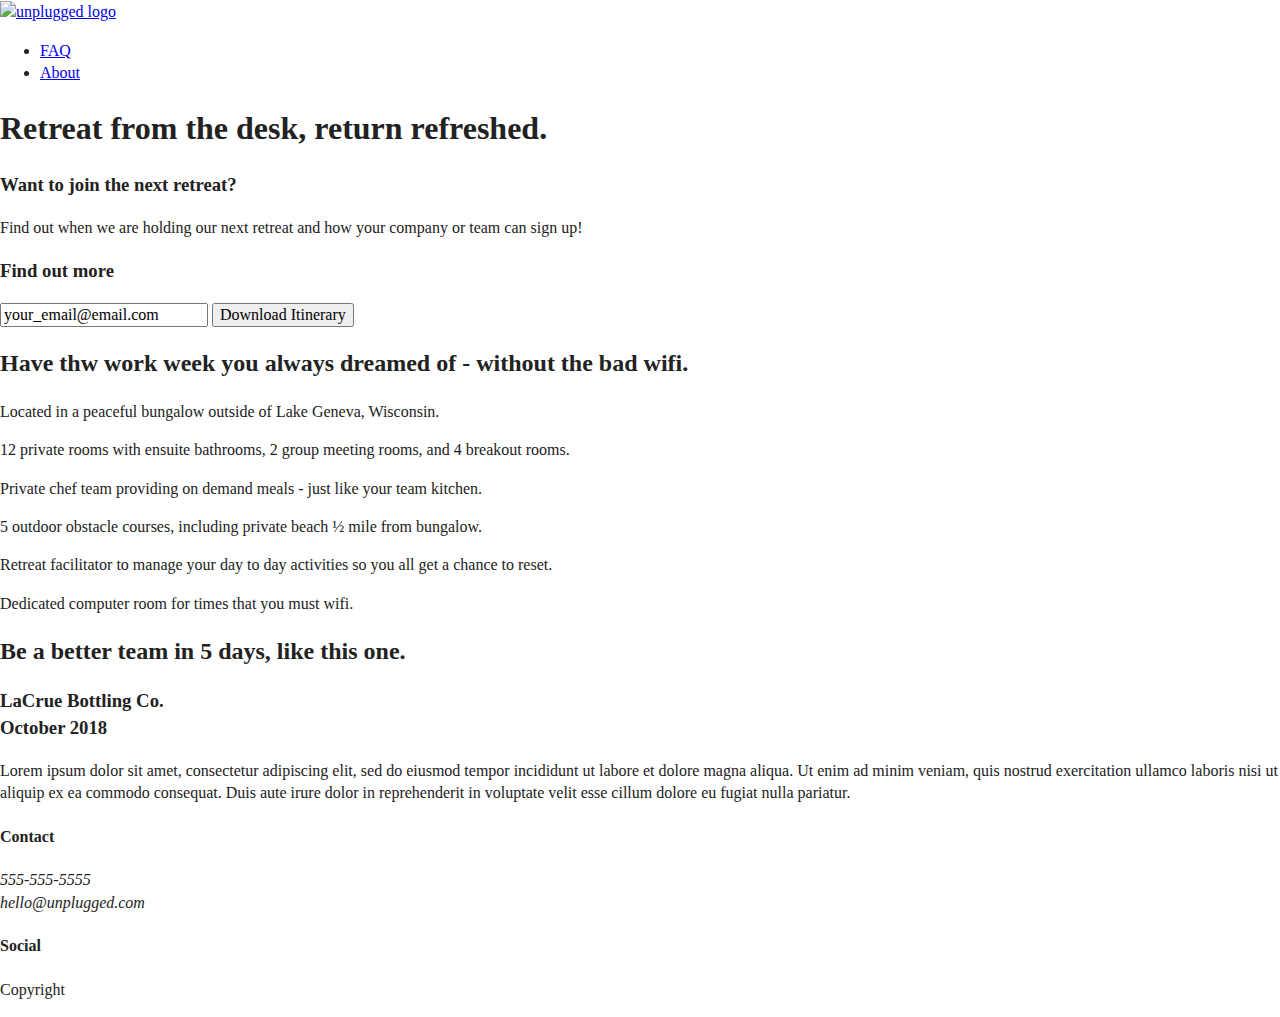
==== index.html @ 2a841456 "completed html for home page" ====
<!doctype html>
<html class="no-js" lang="">

<head>
  <meta charset="utf-8">
  <title>Unplugged Project</title>
  <meta name="description" content="">
  <meta name="viewport" content="width=device-width, initial-scale=1">

  <meta property="og:title" content="">
  <meta property="og:type" content="">
  <meta property="og:url" content="">
  <meta property="og:image" content="">

  <link rel="manifest" href="site.webmanifest">
  <link rel="apple-touch-icon" href="icon.png">
  <!-- Place favicon.ico in the root directory -->

  <link rel="stylesheet" href="css/normalize.css">
  <link rel="stylesheet" href="css/main.css">

  <meta name="theme-color" content="#fafafa">
</head>

<body>

  <header>
    <div class="content-wrapper">
      <a href="#"><img src="" alt="unplugged logo"></a>
      <div class="header-divider"></div>
      <nav>
        <ul>
          <li><a href="faq/index.html" rel="noopener">FAQ</a></li>
          <li><a href="about/index.html" rel="noopener">About</a></li>
        </ul>
      </nav>
    </div>
  </header>

  <main>
    <section class="hero-area">
      <div class="content-wrapper">
        <h1>Retreat from the desk, return refreshed.</h1>
      </div>
    </section>
    <aside>
      <div class="content-wrapper">
        <div class="form-description">
          <h3>Want to join the next retreat?</h3>
          <p>Find out when we are holding our next retreat and how your company or team
            can sign up!
          </p>
        </div>
        <div class="form">
          <h3>Find out more</h3>
          <input type="text" name="name" value="your_email@email.com">
          <input type="button" value="Download Itinerary">
        </div>
      </div>
    </aside>
    <section class="features">
      <div class="content-wrapper">
        <h2>Have thw work week you always dreamed of - without the bad wifi.</h2>
        <div class="features-item">
          <article>
            <p class="fontawesome-icons"></p>
            <p class="features-item-description">
              Located in a peaceful bungalow outside of Lake Geneva, Wisconsin.
            </p>
          </article>
          <article>
            <p class="fontawesome-icons"></p>
            <p class="features-item-description">
              12 private rooms with ensuite bathrooms, 2 group meeting rooms, and 4 
              breakout rooms.
            </p>
          </article>
          <article>
            <p class="fontawesome-icons"></p>
            <p class="features-item-description">
              Private chef team providing on demand meals - just like your team kitchen.
            </p>
          </article>
          <article>
            <p class="fontawesome-icons"></p>
            <p class="features-item-description">
              5 outdoor obstacle courses, including private beach ½ mile from bungalow.
            </p>
          </article>
          <article>
            <p class="fontawesome-icons"></p>
            <p class="features-item-description">
              Retreat facilitator to manage your day to day activities so you all get a 
              chance to reset.
            </p>
          </article>
          <article>
            <p class="fontawesome-icons"></p>
            <p class="features-item-description">
              Dedicated computer room for times that you must wifi.
            </p>
          </article>
        </div>
        <section class="reviews">
          <div class="content-wrapper">
            <h2>Be a better team in 5 days, like this one.</h2>
            <article>
              <h3>LaCrue Bottling Co.<br>
              October 2018
              </h3>
              <p>Lorem ipsum dolor sit amet, consectetur adipiscing elit, sed do eiusmod 
                tempor incididunt ut labore et dolore magna aliqua. Ut enim ad minim veniam, 
                quis nostrud exercitation ullamco laboris nisi ut aliquip ex ea commodo 
                consequat. Duis aute irure dolor in reprehenderit in voluptate velit esse 
                cillum dolore eu fugiat nulla pariatur. 
              </p>
            </article>
          </div>
        </section>
      </div>
    </section>
  </main>

  <footer>
    <div class="content-wrapper">
      <div class="footer-content">
        <div class="contact">
          <h4>Contact</h4>
          <address>
            <p>555-555-5555<br>
              hello@unplugged.com
            </p>
          </address>
        </div>
        <div class="social">
          <h4>Social</h4>
          <div class="social-icons">
            <p>
              <a href="#"></a>
            </p>
          </div>
        </div>
      </div>
      <div class="copyright">
        <p>Copyright</p>
      </div>
    </div>
  </footer>

  <script src="js/vendor/modernizr-3.11.2.min.js"></script>
  <script src="js/plugins.js"></script>
  <script src="js/main.js"></script>

  <!-- Google Analytics: change UA-XXXXX-Y to be your site's ID. -->
  <script>
    window.ga = function () { ga.q.push(arguments) }; ga.q = []; ga.l = +new Date;
    ga('create', 'UA-XXXXX-Y', 'auto'); ga('set', 'anonymizeIp', true); ga('set', 'transport', 'beacon'); ga('send', 'pageview')
  </script>
  <script src="https://www.google-analytics.com/analytics.js" async></script>
</body>

</html>
---- css/main.css ----
/*! HTML5 Boilerplate v8.0.0 | MIT License | https://html5boilerplate.com/ */

/* main.css 2.1.0 | MIT License | https://github.com/h5bp/main.css#readme */
/*
 * What follows is the result of much research on cross-browser styling.
 * Credit left inline and big thanks to Nicolas Gallagher, Jonathan Neal,
 * Kroc Camen, and the H5BP dev community and team.
 */

/* ==========================================================================
   Base styles: opinionated defaults
   ========================================================================== */

html {
  color: #222;
  font-size: 1em;
  line-height: 1.4;
}

/*
 * Remove text-shadow in selection highlight:
 * https://twitter.com/miketaylr/status/12228805301
 *
 * Vendor-prefixed and regular ::selection selectors cannot be combined:
 * https://stackoverflow.com/a/16982510/7133471
 *
 * Customize the background color to match your design.
 */

::-moz-selection {
  background: #b3d4fc;
  text-shadow: none;
}

::selection {
  background: #b3d4fc;
  text-shadow: none;
}

/*
 * A better looking default horizontal rule
 */

hr {
  display: block;
  height: 1px;
  border: 0;
  border-top: 1px solid #ccc;
  margin: 1em 0;
  padding: 0;
}

/*
 * Remove the gap between audio, canvas, iframes,
 * images, videos and the bottom of their containers:
 * https://github.com/h5bp/html5-boilerplate/issues/440
 */

audio,
canvas,
iframe,
img,
svg,
video {
  vertical-align: middle;
}

/*
 * Remove default fieldset styles.
 */

fieldset {
  border: 0;
  margin: 0;
  padding: 0;
}

/*
 * Allow only vertical resizing of textareas.
 */

textarea {
  resize: vertical;
}

/* ==========================================================================
   Author's custom styles
   ========================================================================== */

/* ==========================================================================
   Helper classes
   ========================================================================== */

/*
 * Hide visually and from screen readers
 */

.hidden,
[hidden] {
  display: none !important;
}

/*
 * Hide only visually, but have it available for screen readers:
 * https://snook.ca/archives/html_and_css/hiding-content-for-accessibility
 *
 * 1. For long content, line feeds are not interpreted as spaces and small width
 *    causes content to wrap 1 word per line:
 *    https://medium.com/@jessebeach/beware-smushed-off-screen-accessible-text-5952a4c2cbfe
 */

.sr-only {
  border: 0;
  clip: rect(0, 0, 0, 0);
  height: 1px;
  margin: -1px;
  overflow: hidden;
  padding: 0;
  position: absolute;
  white-space: nowrap;
  width: 1px;
  /* 1 */
}

/*
 * Extends the .sr-only class to allow the element
 * to be focusable when navigated to via the keyboard:
 * https://www.drupal.org/node/897638
 */

.sr-only.focusable:active,
.sr-only.focusable:focus {
  clip: auto;
  height: auto;
  margin: 0;
  overflow: visible;
  position: static;
  white-space: inherit;
  width: auto;
}

/*
 * Hide visually and from screen readers, but maintain layout
 */

.invisible {
  visibility: hidden;
}

/*
 * Clearfix: contain floats
 *
 * For modern browsers
 * 1. The space content is one way to avoid an Opera bug when the
 *    `contenteditable` attribute is included anywhere else in the document.
 *    Otherwise it causes space to appear at the top and bottom of elements
 *    that receive the `clearfix` class.
 * 2. The use of `table` rather than `block` is only necessary if using
 *    `:before` to contain the top-margins of child elements.
 */

.clearfix::before,
.clearfix::after {
  content: " ";
  display: table;
}

.clearfix::after {
  clear: both;
}

/* ==========================================================================
   EXAMPLE Media Queries for Responsive Design.
   These examples override the primary ('mobile first') styles.
   Modify as content requires.
   ========================================================================== */

@media only screen and (min-width: 35em) {
  /* Style adjustments for viewports that meet the condition */
}

@media print,
  (-webkit-min-device-pixel-ratio: 1.25),
  (min-resolution: 1.25dppx),
  (min-resolution: 120dpi) {
  /* Style adjustments for high resolution devices */
}

/* ==========================================================================
   Print styles.
   Inlined to avoid the additional HTTP request:
   https://www.phpied.com/delay-loading-your-print-css/
   ========================================================================== */

@media print {
  *,
  *::before,
  *::after {
    background: #fff !important;
    color: #000 !important;
    /* Black prints faster */
    box-shadow: none !important;
    text-shadow: none !important;
  }

  a,
  a:visited {
    text-decoration: underline;
  }

  a[href]::after {
    content: " (" attr(href) ")";
  }

  abbr[title]::after {
    content: " (" attr(title) ")";
  }

  /*
   * Don't show links that are fragment identifiers,
   * or use the `javascript:` pseudo protocol
   */
  a[href^="#"]::after,
  a[href^="javascript:"]::after {
    content: "";
  }

  pre {
    white-space: pre-wrap !important;
  }

  pre,
  blockquote {
    border: 1px solid #999;
    page-break-inside: avoid;
  }

  /*
   * Printing Tables:
   * https://web.archive.org/web/20180815150934/http://css-discuss.incutio.com/wiki/Printing_Tables
   */
  thead {
    display: table-header-group;
  }

  tr,
  img {
    page-break-inside: avoid;
  }

  p,
  h2,
  h3 {
    orphans: 3;
    widows: 3;
  }

  h2,
  h3 {
    page-break-after: avoid;
  }
}
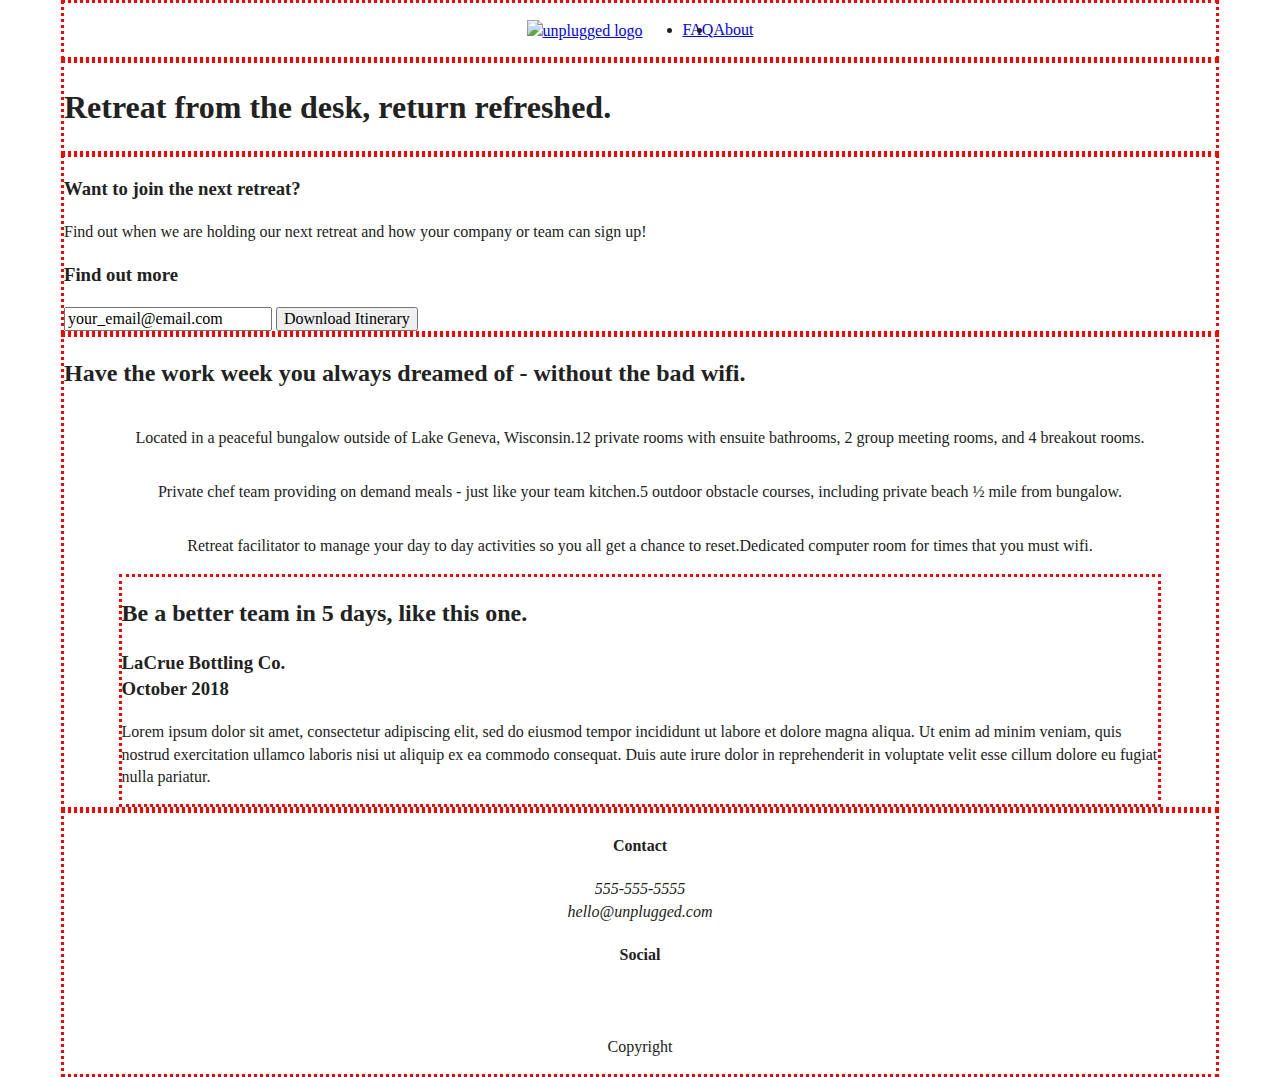
==== commit ec817966: "Formatted website layout using flexbox properties" ====
--- a/index.html
+++ b/index.html
@@ -60,8 +60,8 @@
     </aside>
     <section class="features">
       <div class="content-wrapper">
-        <h2>Have thw work week you always dreamed of - without the bad wifi.</h2>
-        <div class="features-item">
+        <h2>Have the work week you always dreamed of - without the bad wifi.</h2>
+        <div class="features-items">
           <article>
             <p class="fontawesome-icons"></p>
             <p class="features-item-description">
--- a/css/main.css
+++ b/css/main.css
@@ -86,6 +86,100 @@
 /* ==========================================================================
    Author's custom styles
    ========================================================================== */
+
+   .content-wrapper {
+    border: 3px dotted red;
+    width: 90%;
+   }
+
+  /********** Header - Footer Styles **********/
+  header {
+    display: flex;
+    justify-content: center;
+  }
+
+  header .content-wrapper {
+    display: flex;
+    justify-content: center;
+    align-items: center;
+    flex-flow: row wrap;
+  }
+
+  header nav ul {
+    display: flex;
+    justify-content: space-around;
+  }
+
+  footer {
+    display: flex;
+    flex-direction: column;
+    align-items: center;
+    text-align: center;
+  }
+
+  footer .social-icons {
+    display: flex;
+    justify-content: space-around;
+    align-items: center;
+  }
+
+  footer .social p {
+    display: flex;
+    justify-content: center;
+    align-items: center;
+  }
+
+  /********** Home Page - Main Styles **********/
+
+  .hero-area {
+    display: flex;
+    justify-content: center;
+  }
+
+  aside {
+    display: flex;
+    justify-content: center;
+  }
+
+  .features {
+    display: flex;
+    justify-content: center;
+  }
+
+  .features .features-items {
+    display: flex;
+    justify-content: center;
+    align-items: flex-start;
+    flex-flow: row wrap;
+  }
+
+  .reviews {
+    display: flex;
+    justify-content: center;
+  }
+
+   /********** About Page - Main Styles **********/
+  .mission {
+    display: flex;
+    justify-content: center;
+  }
+
+  .contact-section {
+    display: flex;
+    justify-content: center;
+  }
+
+   /********** FAQ Page - Main Styles **********/
+  .faq {
+    display: flex;
+    justify-content: center;
+  }
+
+  .faq .content-wrapper {
+    display: flex;
+    justify-content: center;
+    flex-flow: row wrap;
+  }
 
 /* ==========================================================================
    Helper classes
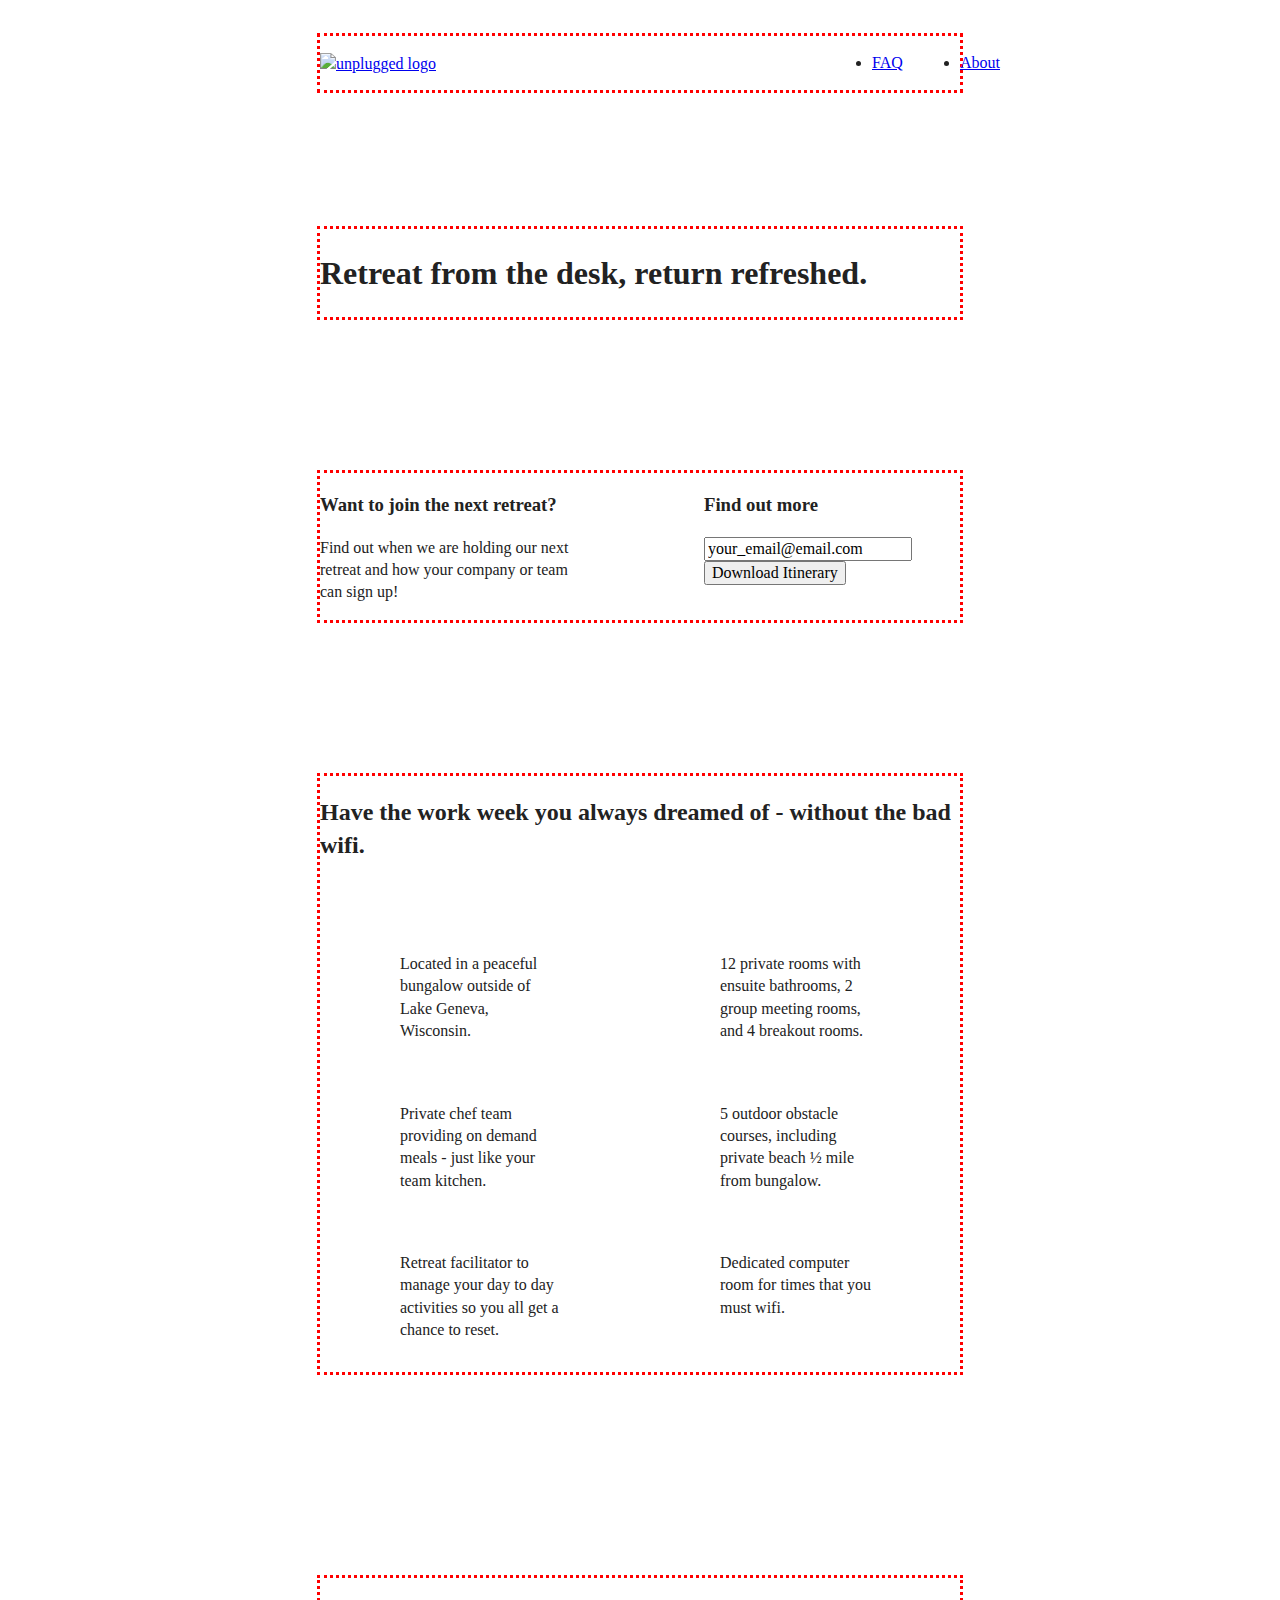
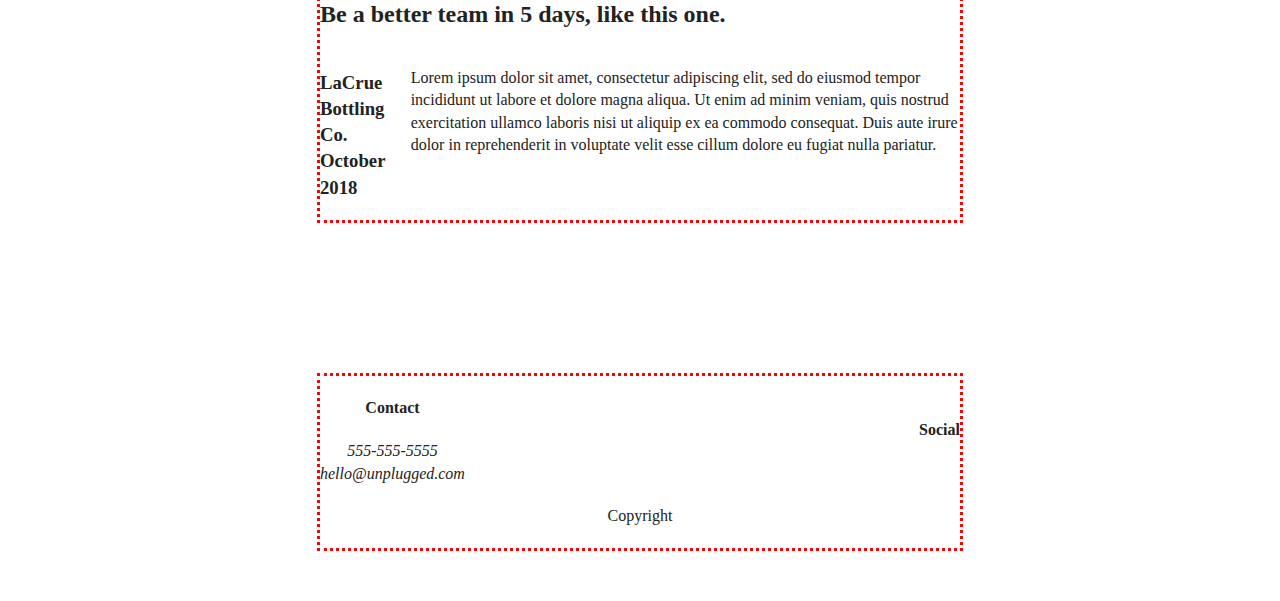
==== commit 89eb21cb: "Added tablet media queries for all pages" ====
--- a/index.html
+++ b/index.html
@@ -101,22 +101,22 @@
             </p>
           </article>
         </div>
-        <section class="reviews">
-          <div class="content-wrapper">
-            <h2>Be a better team in 5 days, like this one.</h2>
-            <article>
-              <h3>LaCrue Bottling Co.<br>
-              October 2018
-              </h3>
-              <p>Lorem ipsum dolor sit amet, consectetur adipiscing elit, sed do eiusmod 
-                tempor incididunt ut labore et dolore magna aliqua. Ut enim ad minim veniam, 
-                quis nostrud exercitation ullamco laboris nisi ut aliquip ex ea commodo 
-                consequat. Duis aute irure dolor in reprehenderit in voluptate velit esse 
-                cillum dolore eu fugiat nulla pariatur. 
-              </p>
-            </article>
-          </div>
-        </section>
+      </div>
+    </section>
+    <section class="reviews">
+      <div class="content-wrapper">
+        <h2>Be a better team in 5 days, like this one.</h2>
+        <article>
+          <h3>LaCrue Bottling Co.<br>
+          October 2018
+          </h3>
+          <p>Lorem ipsum dolor sit amet, consectetur adipiscing elit, sed do eiusmod 
+            tempor incididunt ut labore et dolore magna aliqua. Ut enim ad minim veniam, 
+            quis nostrud exercitation ullamco laboris nisi ut aliquip ex ea commodo 
+            consequat. Duis aute irure dolor in reprehenderit in voluptate velit esse 
+            cillum dolore eu fugiat nulla pariatur. 
+          </p>
+        </article>
       </div>
     </section>
   </main>
--- a/css/main.css
+++ b/css/main.css
@@ -87,15 +87,17 @@
    Author's custom styles
    ========================================================================== */
 
-   .content-wrapper {
+  .content-wrapper {
     border: 3px dotted red;
     width: 90%;
-   }
+    margin: 50px 0;
+  }
 
   /********** Header - Footer Styles **********/
   header {
     display: flex;
     justify-content: center;
+    padding: 15px 0;
   }
 
   header .content-wrapper {
@@ -103,11 +105,22 @@
     justify-content: center;
     align-items: center;
     flex-flow: row wrap;
+    margin: 0;
+  }
+  
+  header .header-divider {
+    width: 100%;
+    height: 1px;
+    margin: 10px 0 20px;
+  }
+  header nav {
+    width: 60%;
   }
 
   header nav ul {
     display: flex;
     justify-content: space-around;
+    width: 100%;
   }
 
   footer {
@@ -117,6 +130,15 @@
     text-align: center;
   }
 
+  footer .content-wrapper {
+    width: 55%;
+    margin: 50px 0;
+  }
+
+  footer .contact {
+    margin-bottom: 50px;
+  }
+
   footer .social-icons {
     display: flex;
     justify-content: space-around;
@@ -129,6 +151,14 @@
     align-items: center;
   }
 
+  footer p {
+    margin: 0;
+  }
+
+  footer .copyright {
+    margin: 20px 0;
+  }
+
   /********** Home Page - Main Styles **********/
 
   .hero-area {
@@ -144,6 +174,15 @@
   .features {
     display: flex;
     justify-content: center;
+  }
+
+  .features h2 {
+    margin-bottom: 60px;
+  }
+
+  .features article {
+    width: 62%;
+    margin: 30px 0;
   }
 
   .features .features-items {
@@ -153,9 +192,21 @@
     flex-flow: row wrap;
   }
 
+  .features p {
+    margin: 0; 
+  }
+
   .reviews {
-    display: flex;
-    justify-content: center;
+    display: flex; 
+    justify-content: center;
+  }
+
+  .reviews h2 {
+
+  }
+
+  .reviews h3 {
+    width: 55%;
   }
 
    /********** About Page - Main Styles **********/
@@ -169,6 +220,10 @@
     justify-content: center;
   }
 
+  .contact-content p {
+    margin: 0; 
+  }
+
    /********** FAQ Page - Main Styles **********/
   .faq {
     display: flex;
@@ -177,8 +232,17 @@
 
   .faq .content-wrapper {
     display: flex;
-    justify-content: center;
+    justify-content: flex-start;
     flex-flow: row wrap;
+    margin: 50px 0 0 0;
+  }
+
+  .faq h2 {
+    margin-bottom: 40px;
+  }
+
+  .faq-content {
+    margin-bottom: 50px;
   }
 
 /* ==========================================================================
@@ -269,16 +333,127 @@
    Modify as content requires.
    ========================================================================== */
 
-@media only screen and (min-width: 35em) {
-  /* Style adjustments for viewports that meet the condition */
-}
-
-@media print,
-  (-webkit-min-device-pixel-ratio: 1.25),
-  (min-resolution: 1.25dppx),
-  (min-resolution: 120dpi) {
-  /* Style adjustments for high resolution devices */
-}
+  /*Tablet styles here*/
+  @media only screen and (min-width: 768px) {
+    .content-wrapper {
+      max-width: 640px;
+      margin: 100px 0;
+    }
+
+    header {
+      padding: 33px 0;
+    }
+
+    header .content-wrapper {
+      width: 100%;
+      justify-content: space-between;
+    }
+
+    header nav {
+      width: 20%
+    }
+
+    header nav ul {
+      justify-content: space-between;
+    }
+
+    .header-divider {
+      display: none;
+    }
+
+    aside .content-wrapper {
+      margin: 50px 0;
+      display: flex;
+      justify-content: space-between;
+      align-content: flex-start;
+    }
+
+    aside .content-wrapper .form-description,
+    aside .content-wrapper .form {
+      width: 40%;
+      margin: 0;
+    }
+
+    .features article {
+      display: flex;
+      align-items: center;
+      flex-flow: column wrap;
+      flex-basis: 50%;
+    }
+
+    .features .features-item-description {
+      width: 50%;
+    }
+
+    .reviews article {
+      display: flex;
+      justify-content: space-between;
+    }
+
+    .reviews article div {
+      width: 49%;
+    }
+
+    footer .content-wrapper {
+      width: 65%;
+    }
+
+    .footer-content {
+      display: flex;
+      justify-content: space-between;
+      align-items: center;
+    }
+
+    footer .contact {
+      margin: 0;
+    }
+
+    footer .copyright {
+      width: 100%;
+    }
+
+  /********** About Page **********/
+    .mission-content {
+      display: flex;
+      justify-content: space-between;
+      align-items: flex-start;
+      padding-top: 20px;
+    }
+
+    .mission-content p {
+      width: 45%;
+    }
+
+    .contact-section .content-wrapper h2 {
+      width: 80%;
+      margin-bottom: 20px;
+    }
+
+    .contact-content {
+      display: flex;
+      justify-content: space-between;
+      align-items: flex-start;
+    }
+
+    /********** FAQ Page **********/
+    .faq .content-wrapper {
+      justify-content: space-between;
+    }
+  
+  .faq-content {
+      flex-basis: 45%;
+    }
+
+  .faq h2 {
+      width: 100%;
+    }
+
+  }
+  
+  /*Desktop styles here*/
+  @media only screen and (min-width: 1200px) {
+    
+  }
 
 /* ==========================================================================
    Print styles.
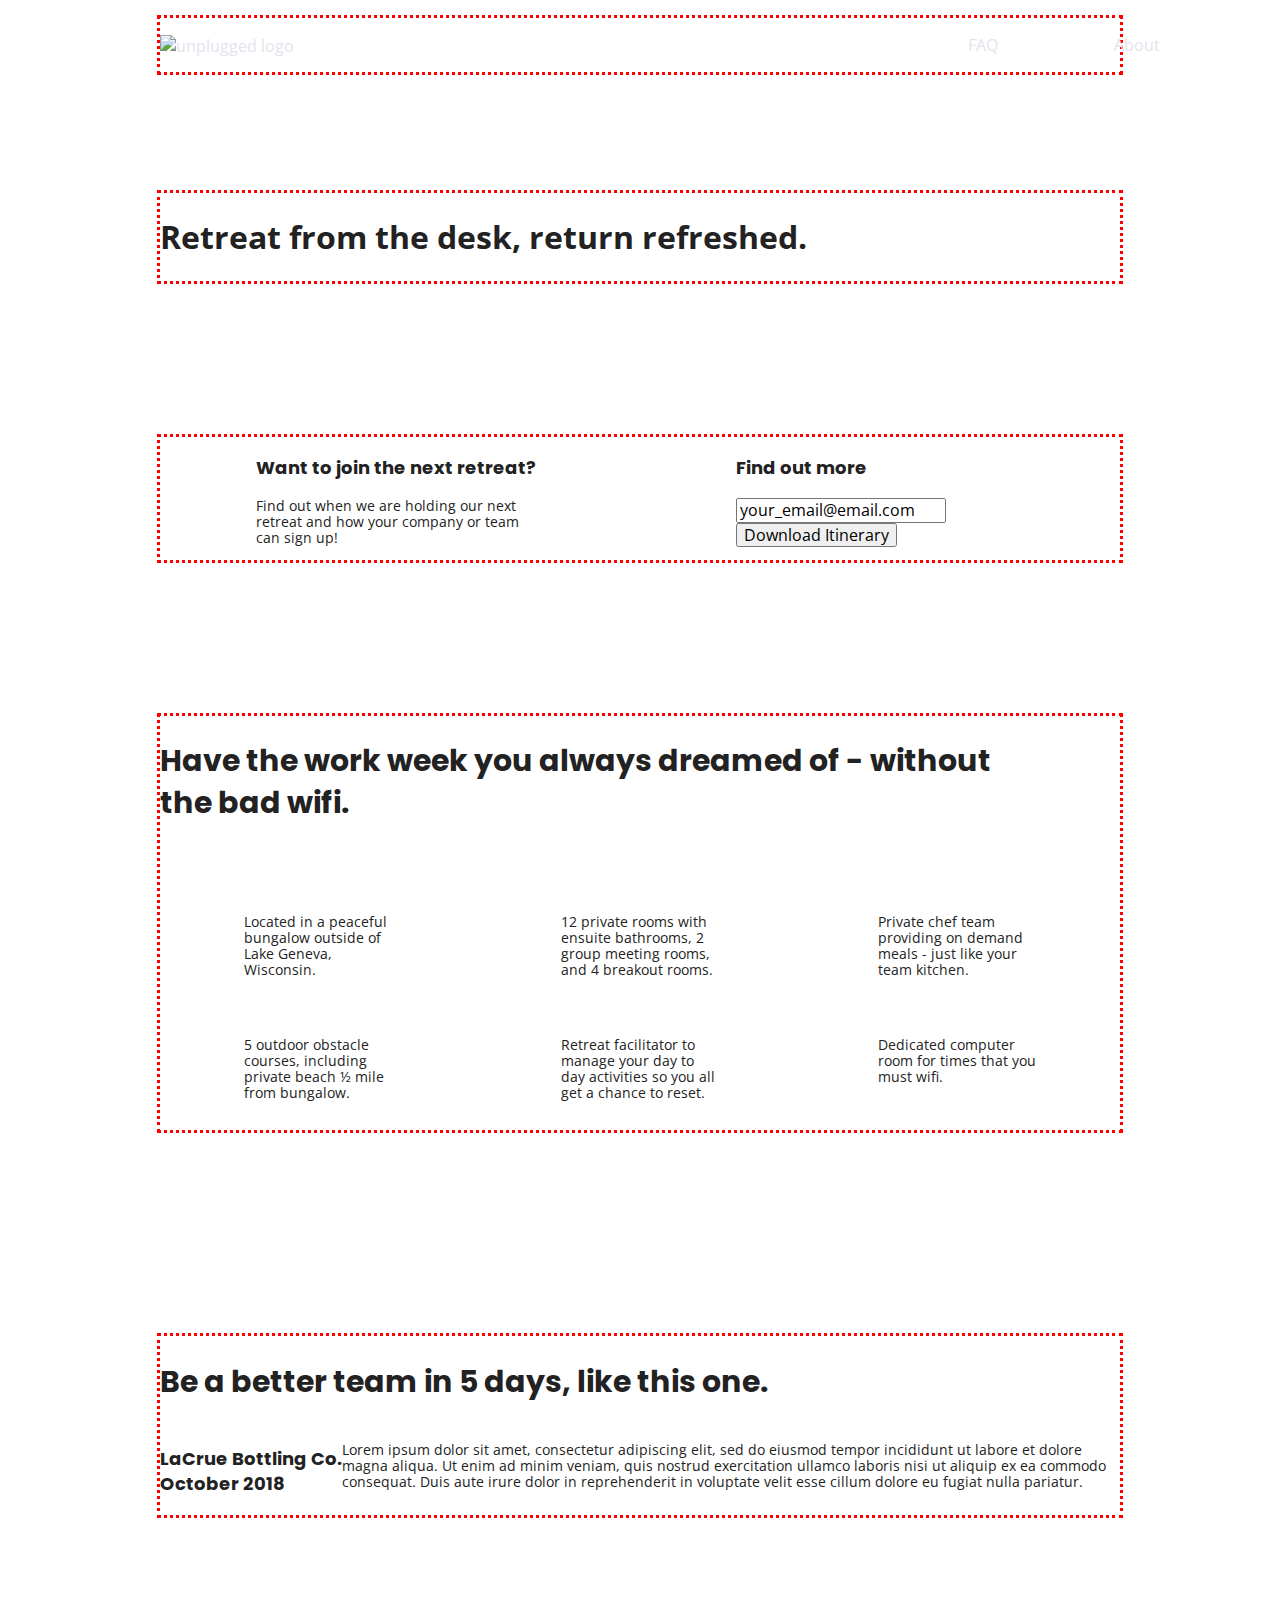
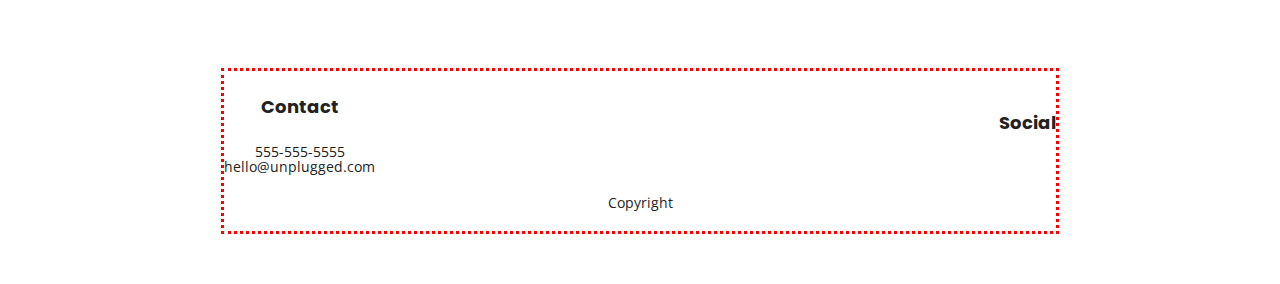
==== commit a33621e3: "Added global styles in CSS" ====
--- a/index.html
+++ b/index.html
@@ -18,7 +18,7 @@
 
   <link rel="stylesheet" href="css/normalize.css">
   <link rel="stylesheet" href="css/main.css">
-
+  <link href="https://fonts.googleapis.com/css?family=Open+Sans:400,700|Poppins:500,700" rel="stylesheet">
   <meta name="theme-color" content="#fafafa">
 </head>
 
--- a/css/main.css
+++ b/css/main.css
@@ -86,11 +86,58 @@
 /* ==========================================================================
    Author's custom styles
    ========================================================================== */
+  /********** General Styles **********/
+  html {
+    font-size: 1rem;
+  }
+  
+  body {
+    font-family: 'Open Sans',sans-serif;
+    font-size: 1em;
+  }
 
   .content-wrapper {
     border: 3px dotted red;
     width: 90%;
     margin: 50px 0;
+  }
+
+  ul, 
+  ol {
+    list-style: none;
+  }
+
+  a {
+    color: #e2e3ed;
+    text-decoration: none;
+  }
+
+  h2 {
+    font-family: 'Poppins', sans-serif;
+    font-size: 1.875em;
+  }
+
+  h3, 
+  h4 {
+    font-family: 'Poppins', sans-serif;
+    font-size: 1.125em;
+  }
+
+  p {
+    font-size: .875em;
+    line-height: 1.125em;
+  }
+
+  img {
+
+  }
+  
+  figure {
+  
+  }
+  
+  address {
+    font-style: normal;
   }
 
   /********** Header - Footer Styles **********/
@@ -452,7 +499,49 @@
   
   /*Desktop styles here*/
   @media only screen and (min-width: 1200px) {
-    
+    .content-wrapper {
+      max-width: 960px;
+    }
+
+    header {
+      padding: 15px 0;
+    }
+
+    .hero-area h1 {
+      width: 70%;
+    }
+
+    aside .content-wrapper {
+      justify-content: space-around;
+    }
+
+    aside .content-wrapper .form-description,
+    aside .content-wrapper .form {
+      width: 30%; 
+    }
+
+    .features h2 {
+      width: 90%;
+    }
+
+    .features article {
+      flex-basis: 33%;
+    }
+
+    .reviews article div {
+      width: 43%;
+    }
+
+  /********** About Page **********/
+    .mission h2,
+    .contact-section .content-wrapper h2 {
+        width: 90%;
+    }
+
+  /********** FAQ Page **********/ 
+    .faq h2 {
+      width: 100%;
+    }
   }
 
 /* ==========================================================================
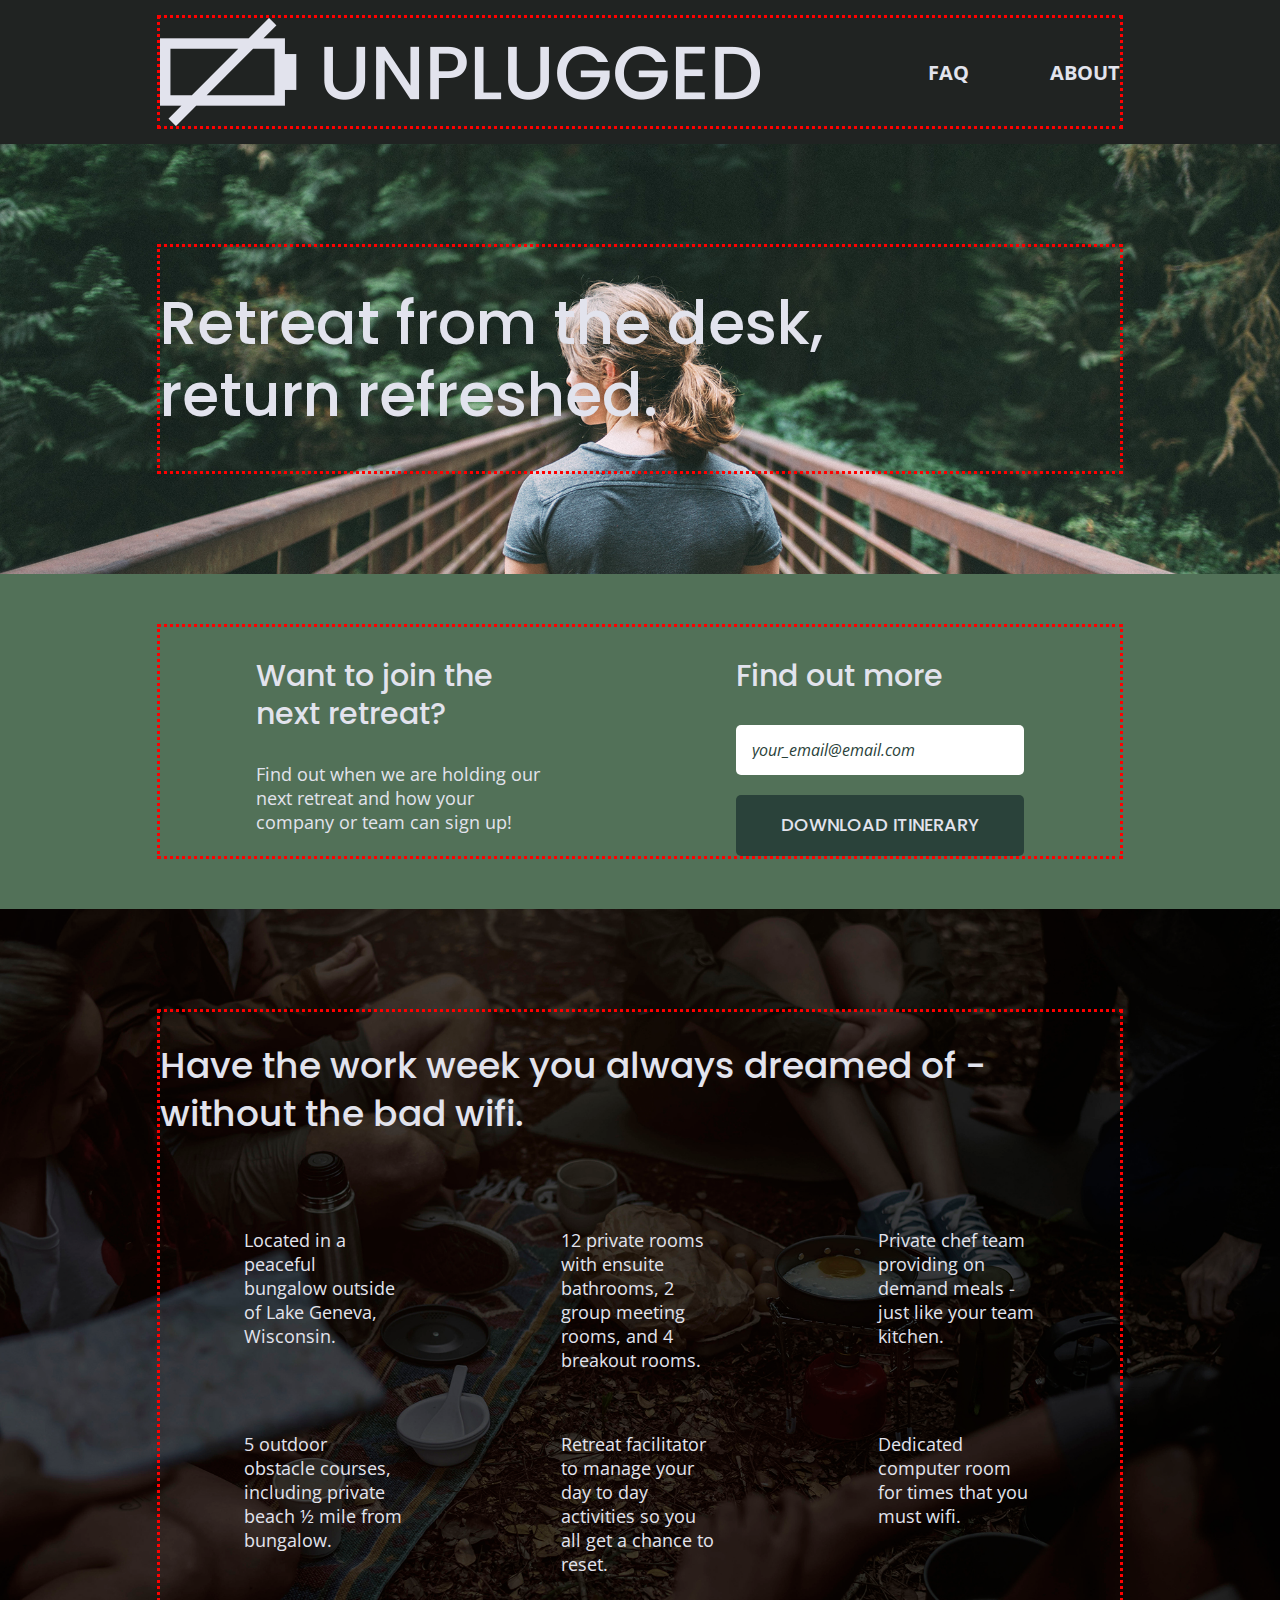
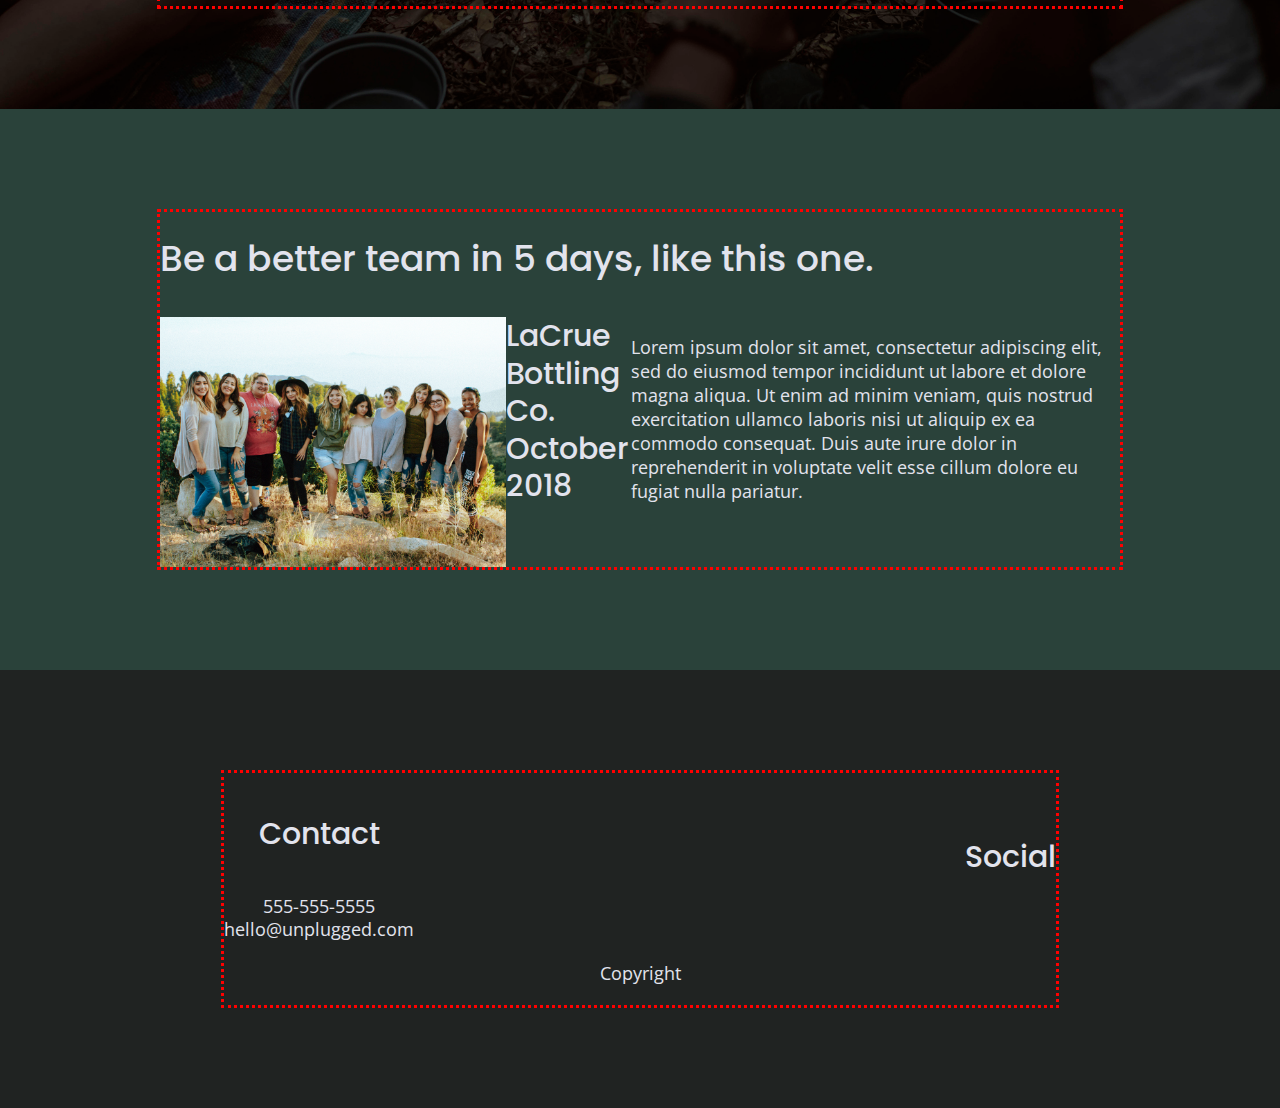
==== commit 5e33545f: "Added images to the site" ====
--- a/index.html
+++ b/index.html
@@ -26,7 +26,8 @@
 
   <header>
     <div class="content-wrapper">
-      <a href="#"><img src="" alt="unplugged logo"></a>
+      <a href="#">
+        <img src="img/unpluggedlogo.png" alt="unplugged logo"></a>
       <div class="header-divider"></div>
       <nav>
         <ul>
@@ -107,6 +108,9 @@
       <div class="content-wrapper">
         <h2>Be a better team in 5 days, like this one.</h2>
         <article>
+          <figure>
+            <img src="img/unplugged-retreat-lacrue.jpg" alt="">
+          </figure>
           <h3>LaCrue Bottling Co.<br>
           October 2018
           </h3>
--- a/css/main.css
+++ b/css/main.css
@@ -92,6 +92,7 @@
   }
   
   body {
+    color: #e2e3ed;
     font-family: 'Open Sans',sans-serif;
     font-size: 1em;
   }
@@ -105,22 +106,27 @@
   ul, 
   ol {
     list-style: none;
+    margin: 0;
+    padding: 0;
   }
 
   a {
     color: #e2e3ed;
     text-decoration: none;
+    text-transform: uppercase;
   }
 
   h2 {
     font-family: 'Poppins', sans-serif;
     font-size: 1.875em;
+    font-weight: 500;
   }
 
   h3, 
   h4 {
     font-family: 'Poppins', sans-serif;
     font-size: 1.125em;
+    font-weight: 500;
   }
 
   p {
@@ -129,11 +135,11 @@
   }
 
   img {
-
+    width: 100%;
   }
   
   figure {
-  
+    margin: 0;
   }
   
   address {
@@ -145,6 +151,7 @@
     display: flex;
     justify-content: center;
     padding: 15px 0;
+    background-color: #202322;
   }
 
   header .content-wrapper {
@@ -154,20 +161,36 @@
     flex-flow: row wrap;
     margin: 0;
   }
+
+  .header-logo {
+    width: 50px;
+    height: 50px;
+  }
+
+  header figure {
+    width: 60%;
+  }
   
   header .header-divider {
     width: 100%;
-    height: 1px;
+    height: 3px;
     margin: 10px 0 20px;
+    background: #3a3a3a;
   }
   header nav {
     width: 60%;
+    font-size: 1.125em;
+    font-weight: 700;
   }
 
   header nav ul {
     display: flex;
     justify-content: space-around;
     width: 100%;
+  }
+
+  header nav ul li {
+    font-size: 1.125em;
   }
 
   footer {
@@ -175,11 +198,11 @@
     flex-direction: column;
     align-items: center;
     text-align: center;
+    background-color: #202322;
   }
 
   footer .content-wrapper {
     width: 55%;
-    margin: 50px 0;
   }
 
   footer .contact {
@@ -209,16 +232,60 @@
   /********** Home Page - Main Styles **********/
 
   .hero-area {
-    display: flex;
-    justify-content: center;
+    background: url(../img/unplugged-retreat.jpg);
+    background-size: cover;
+    background-position: center;
+    display: flex;
+    justify-content: center;
+  }
+
+  .hero-area h1 {
+    font-size: 2.25em;
+    font-family: 'Poppins', Helvetica, Arial, sans-serif;
+    font-weight: 500;
+    line-height: 1.2;
   }
 
   aside {
     display: flex;
     justify-content: center;
+    background-color: #527158;
+  }
+
+  aside .form {
+    margin-top: 30px;
+  }
+
+  input[type=text] {
+    box-sizing: border-box;
+    width: 100%;
+    color: #2a423a;
+    font-style: italic;
+    padding: 1em;
+    border-radius: 5px;
+    border: none;
+  }
+
+  input[type=button] {
+    width: 100%;
+    padding: 20px 0;
+    margin-top: 20px;
+    background-color: #2a423a;
+    font-family: 'Poppins', Helvetica, Arial, sans-serif;
+    font-weight: 500;
+    font-size: 1.125em;
+    color: #e2e3ed;
+    border: none;
+    text-align: center;
+    text-transform: uppercase;
+    border-radius: 5px;
+    border: none;
   }
 
   .features {
+    background: url('../img/unplugged-retreat-features.jpg');
+    background-size: cover;
+    background-position: center;
     display: flex;
     justify-content: center;
   }
@@ -246,25 +313,30 @@
   .reviews {
     display: flex; 
     justify-content: center;
+    background-color: #2a423a;
   }
 
   .reviews h2 {
-
+    margin-bottom: 40px;
+    line-height: 1;
   }
 
   .reviews h3 {
     width: 55%;
+    margin: 20px 0;
   }
 
    /********** About Page - Main Styles **********/
   .mission {
     display: flex;
     justify-content: center;
+    background-color: #527158;
   }
 
   .contact-section {
     display: flex;
     justify-content: center;
+    background-color: #2a423a;
   }
 
   .contact-content p {
@@ -275,21 +347,28 @@
   .faq {
     display: flex;
     justify-content: center;
+    background-color: #527158;
   }
 
   .faq .content-wrapper {
     display: flex;
-    justify-content: flex-start;
+    justify-content: center;
+    align-items: flex-start;
     flex-flow: row wrap;
     margin: 50px 0 0 0;
   }
 
   .faq h2 {
     margin-bottom: 40px;
+    line-height: 1;
   }
 
   .faq-content {
     margin-bottom: 50px;
+  }
+
+  .faq-content h4 {
+    line-height: 1.333;
   }
 
 /* ==========================================================================
@@ -387,6 +466,16 @@
       margin: 100px 0;
     }
 
+    h2 {
+      font-size: 2.25em;
+      line-height: 1.333;
+    }
+  
+    h3 {
+      font-size: 1.5em;
+      line-height: 1.25;
+    }
+
     header {
       padding: 33px 0;
     }
@@ -394,6 +483,10 @@
     header .content-wrapper {
       width: 100%;
       justify-content: space-between;
+    }
+
+    header a {
+      
     }
 
     header nav {
@@ -432,6 +525,15 @@
       width: 50%;
     }
 
+    .reviews h2 {
+      width: 85%;
+    }
+
+    .reviews h3 {
+      width: 75%;
+      margin: 0;
+    }
+
     .reviews article {
       display: flex;
       justify-content: space-between;
@@ -453,6 +555,15 @@
 
     footer .contact {
       margin: 0;
+    }
+
+    footer h4 {
+      font-size: 1.5em;
+      margin-bottom: 40px;
+    }
+
+    footer p {
+      line-height: 1.285;
     }
 
     footer .copyright {
@@ -482,6 +593,10 @@
       align-items: flex-start;
     }
 
+    .contact-content h4 {
+      font-size: 1.5em;
+    }
+
     /********** FAQ Page **********/
     .faq .content-wrapper {
       justify-content: space-between;
@@ -494,6 +609,12 @@
   .faq h2 {
       width: 100%;
     }
+
+  .faq h4,
+  .faq p {
+    font-size: .875em;
+    line-height: 1.125;
+  }
 
   }
   
@@ -503,12 +624,27 @@
       max-width: 960px;
     }
 
+    h2 {
+      font-size: 2.25em;
+    }
+  
+    h3,
+    h4 {
+      font-size: 1.875em;
+    }
+  
+    p {
+      font-size: 1.125em;
+      line-height: 1.333;
+    }
+
     header {
       padding: 15px 0;
     }
 
     .hero-area h1 {
       width: 70%;
+      font-size: 3.75em;
     }
 
     aside .content-wrapper {
@@ -520,6 +656,10 @@
       width: 30%; 
     }
 
+    .form-description p {
+      font-size: 1.125em;
+    }
+
     .features h2 {
       width: 90%;
     }
@@ -530,18 +670,33 @@
 
     .reviews article div {
       width: 43%;
+    }
+
+    footer h4 {
+      font-size: 1.875em;
     }
 
   /********** About Page **********/
     .mission h2,
     .contact-section .content-wrapper h2 {
         width: 90%;
-    }
+        font-size: 3em;
+    }
+
+    .contact-content h4 {
+      font-size: 1.875em;
+    } 
 
   /********** FAQ Page **********/ 
     .faq h2 {
       width: 100%;
     }
+
+    .faq h4,
+    .faq p {
+    font-size: 1.125em;
+    line-height: 1;
+  }
   }
 
 /* ==========================================================================
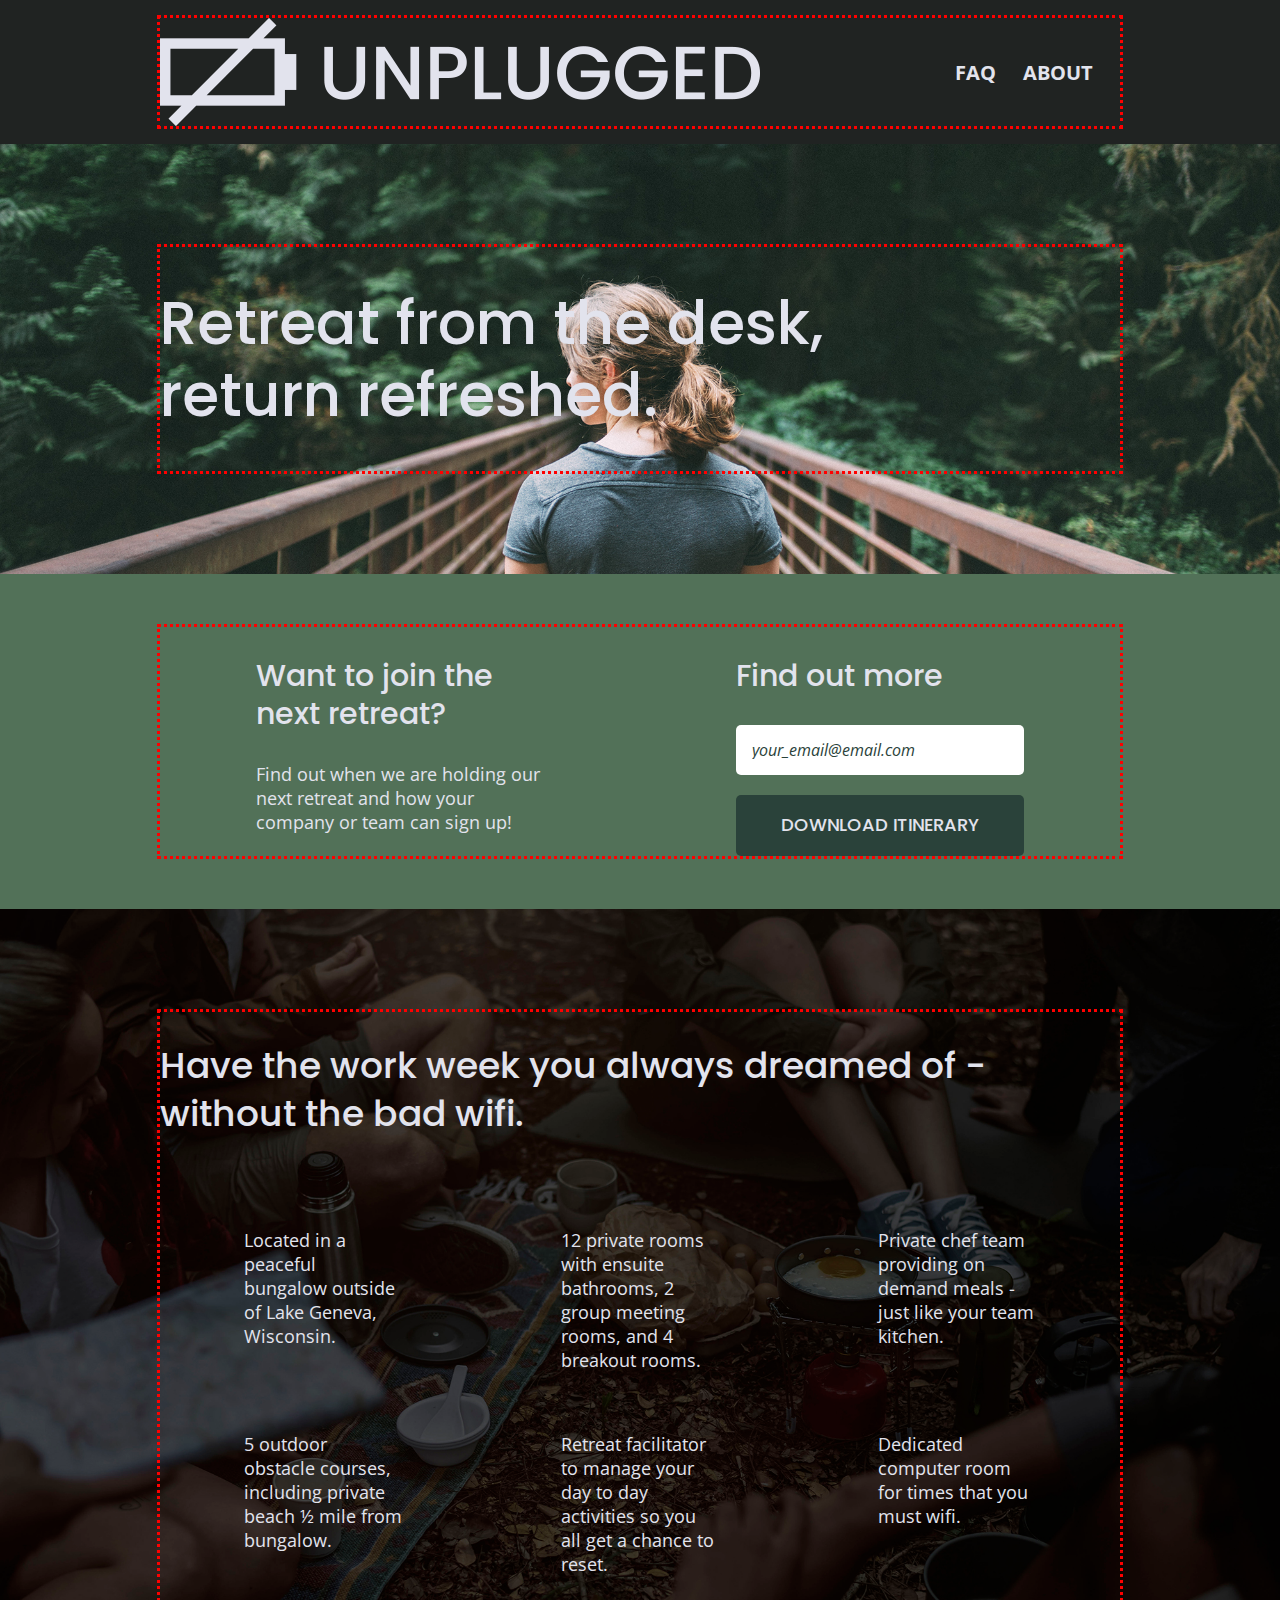
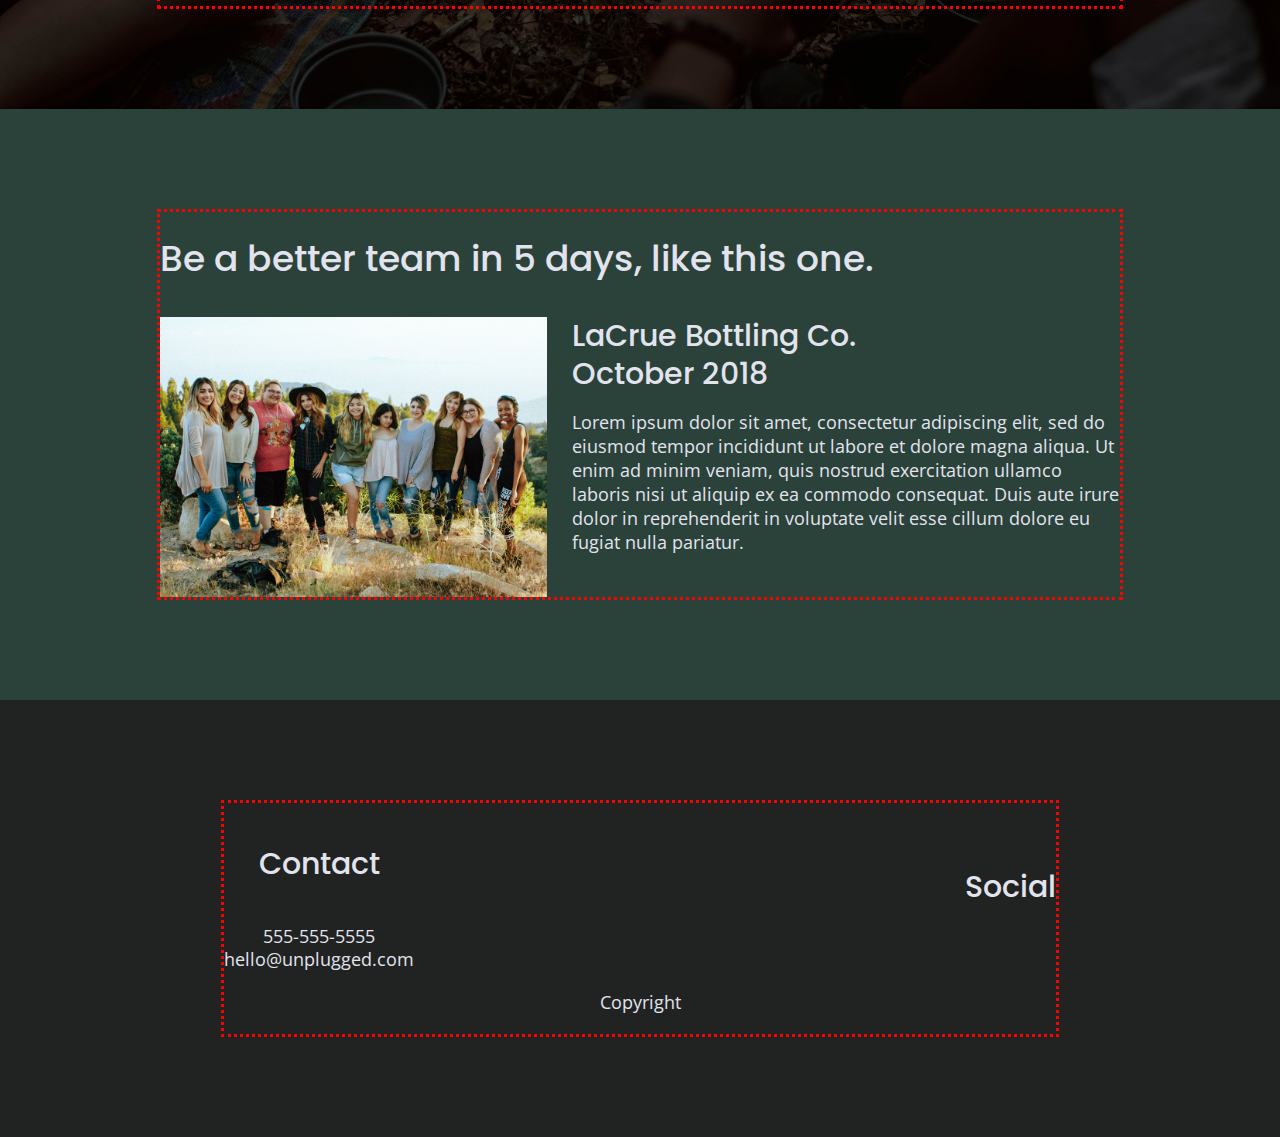
==== commit e027de52: "Updated map and reviews section for tablet and desktop" ====
--- a/index.html
+++ b/index.html
@@ -111,15 +111,17 @@
           <figure>
             <img src="img/unplugged-retreat-lacrue.jpg" alt="">
           </figure>
-          <h3>LaCrue Bottling Co.<br>
-          October 2018
-          </h3>
-          <p>Lorem ipsum dolor sit amet, consectetur adipiscing elit, sed do eiusmod 
-            tempor incididunt ut labore et dolore magna aliqua. Ut enim ad minim veniam, 
-            quis nostrud exercitation ullamco laboris nisi ut aliquip ex ea commodo 
-            consequat. Duis aute irure dolor in reprehenderit in voluptate velit esse 
-            cillum dolore eu fugiat nulla pariatur. 
-          </p>
+          <div class="reviews-info">
+            <h3>LaCrue Bottling Co.<br>
+            October 2018
+            </h3>
+            <p>Lorem ipsum dolor sit amet, consectetur adipiscing elit, sed do eiusmod 
+              tempor incididunt ut labore et dolore magna aliqua. Ut enim ad minim veniam, 
+              quis nostrud exercitation ullamco laboris nisi ut aliquip ex ea commodo 
+              consequat. Duis aute irure dolor in reprehenderit in voluptate velit esse 
+              cillum dolore eu fugiat nulla pariatur. 
+            </p>
+          </div>
         </article>
       </div>
     </section>
--- a/css/main.css
+++ b/css/main.css
@@ -162,18 +162,13 @@
     margin: 0;
   }
 
-  .header-logo {
-    width: 50px;
-    height: 50px;
-  }
-
   header figure {
     width: 60%;
   }
   
   header .header-divider {
     width: 100%;
-    height: 3px;
+    height: 1px;
     margin: 10px 0 20px;
     background: #3a3a3a;
   }
@@ -333,6 +328,22 @@
     background-color: #527158;
   }
 
+  .map figure {
+    width: 100%;
+    height: 0;
+    padding-bottom: 125%;
+    overflow: hidden;
+    position: relative;
+  }
+  
+  .map iframe {
+    width: 100%;
+    height: 100%;
+    position: absolute;
+    top: 0;
+    left: 0;
+  }
+
   .contact-section {
     display: flex;
     justify-content: center;
@@ -482,11 +493,7 @@
 
     header .content-wrapper {
       width: 100%;
-      justify-content: space-between;
-    }
-
-    header a {
-      
+      justify-content: center;
     }
 
     header nav {
@@ -539,8 +546,8 @@
       justify-content: space-between;
     }
 
-    .reviews article div {
-      width: 49%;
+    .reviews-info {
+      margin-left: 25px;
     }
 
     footer .content-wrapper {
@@ -582,6 +589,10 @@
       width: 45%;
     }
 
+    .map figure {
+      padding-bottom: 45.5%;
+    }
+
     .contact-section .content-wrapper h2 {
       width: 80%;
       margin-bottom: 20px;
@@ -622,6 +633,7 @@
   @media only screen and (min-width: 1200px) {
     .content-wrapper {
       max-width: 960px;
+      margin: 100px 0;
     }
 
     h2 {
@@ -642,6 +654,14 @@
       padding: 15px 0;
     }
 
+    header nav ul {
+      justify-content: space-evenly;
+    }
+
+    header .content-wrapper {
+      justify-content: space-between;
+    }
+
     .hero-area h1 {
       width: 70%;
       font-size: 3.75em;
@@ -668,15 +688,15 @@
       flex-basis: 33%;
     }
 
-    .reviews article div {
-      width: 43%;
-    }
-
     footer h4 {
       font-size: 1.875em;
     }
 
   /********** About Page **********/
+    .map figure {
+      padding-bottom: 37.5%;
+    }
+
     .mission h2,
     .contact-section .content-wrapper h2 {
         width: 90%;
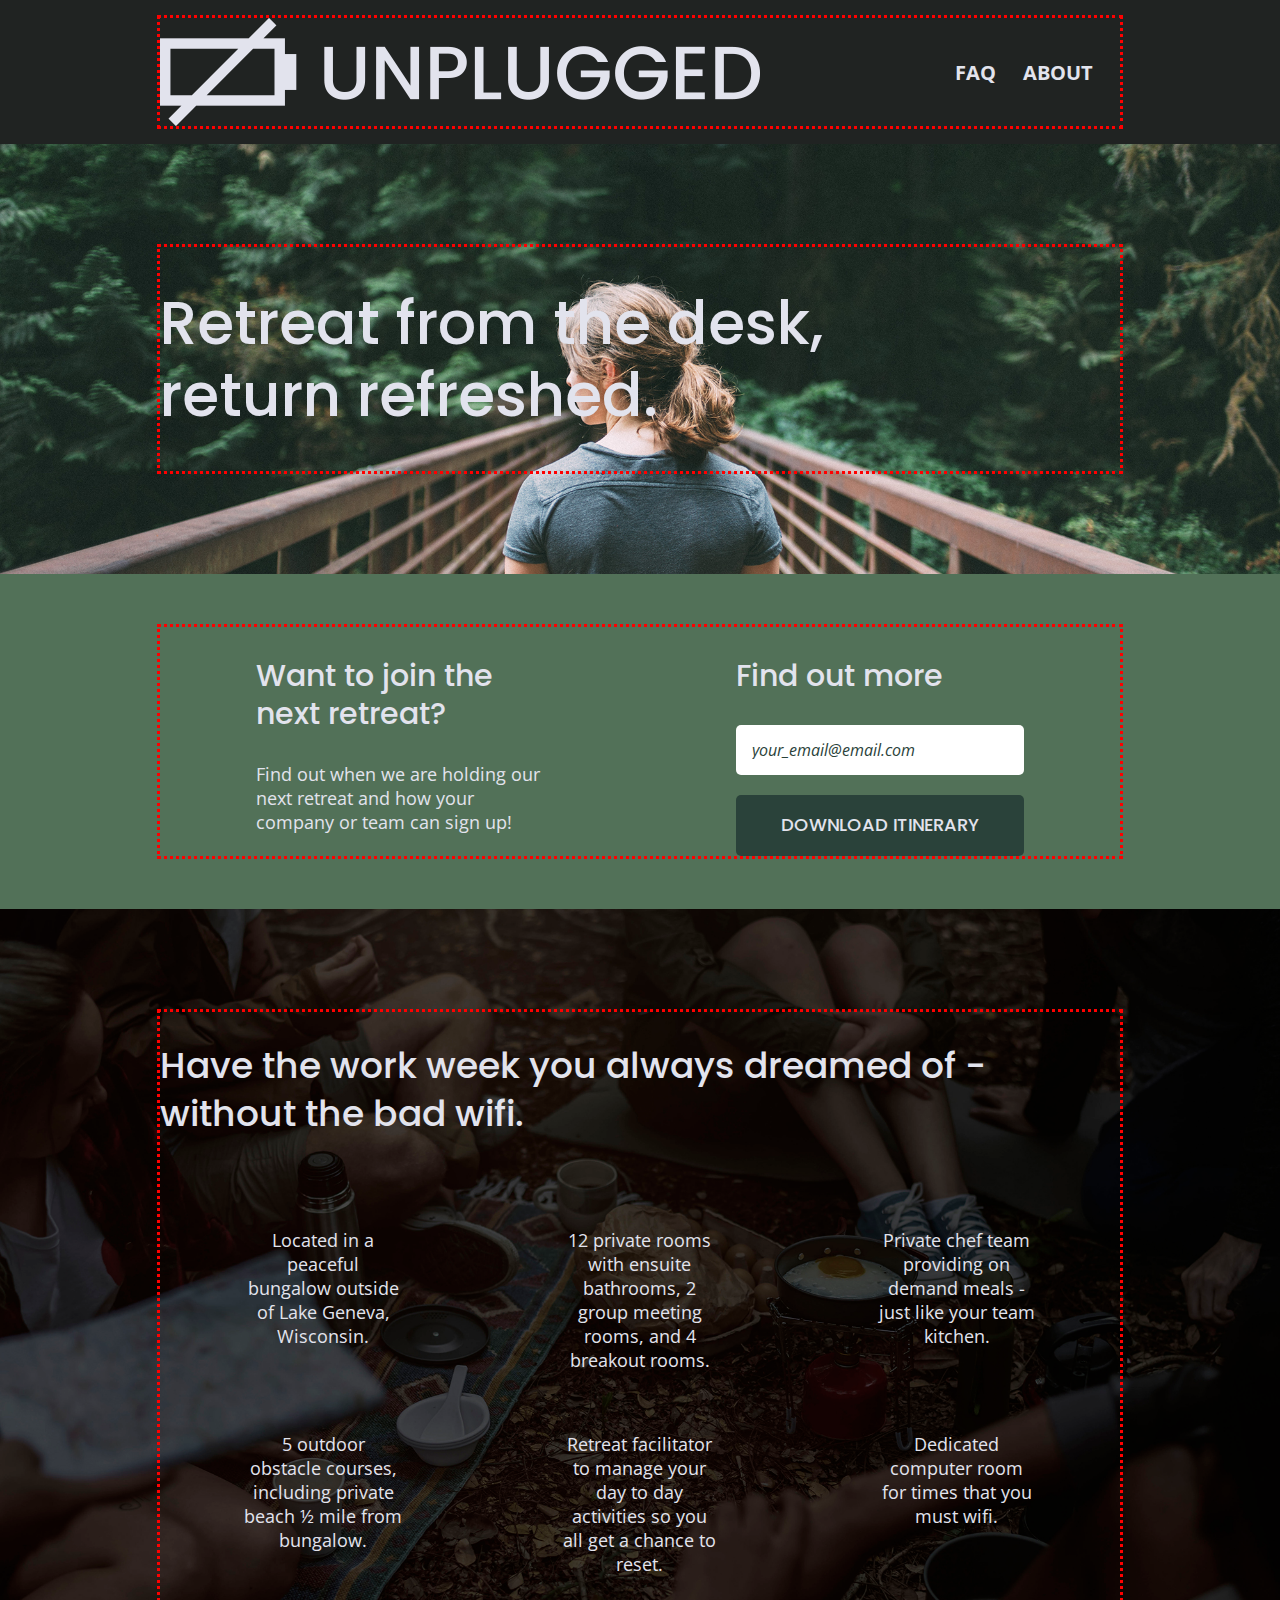
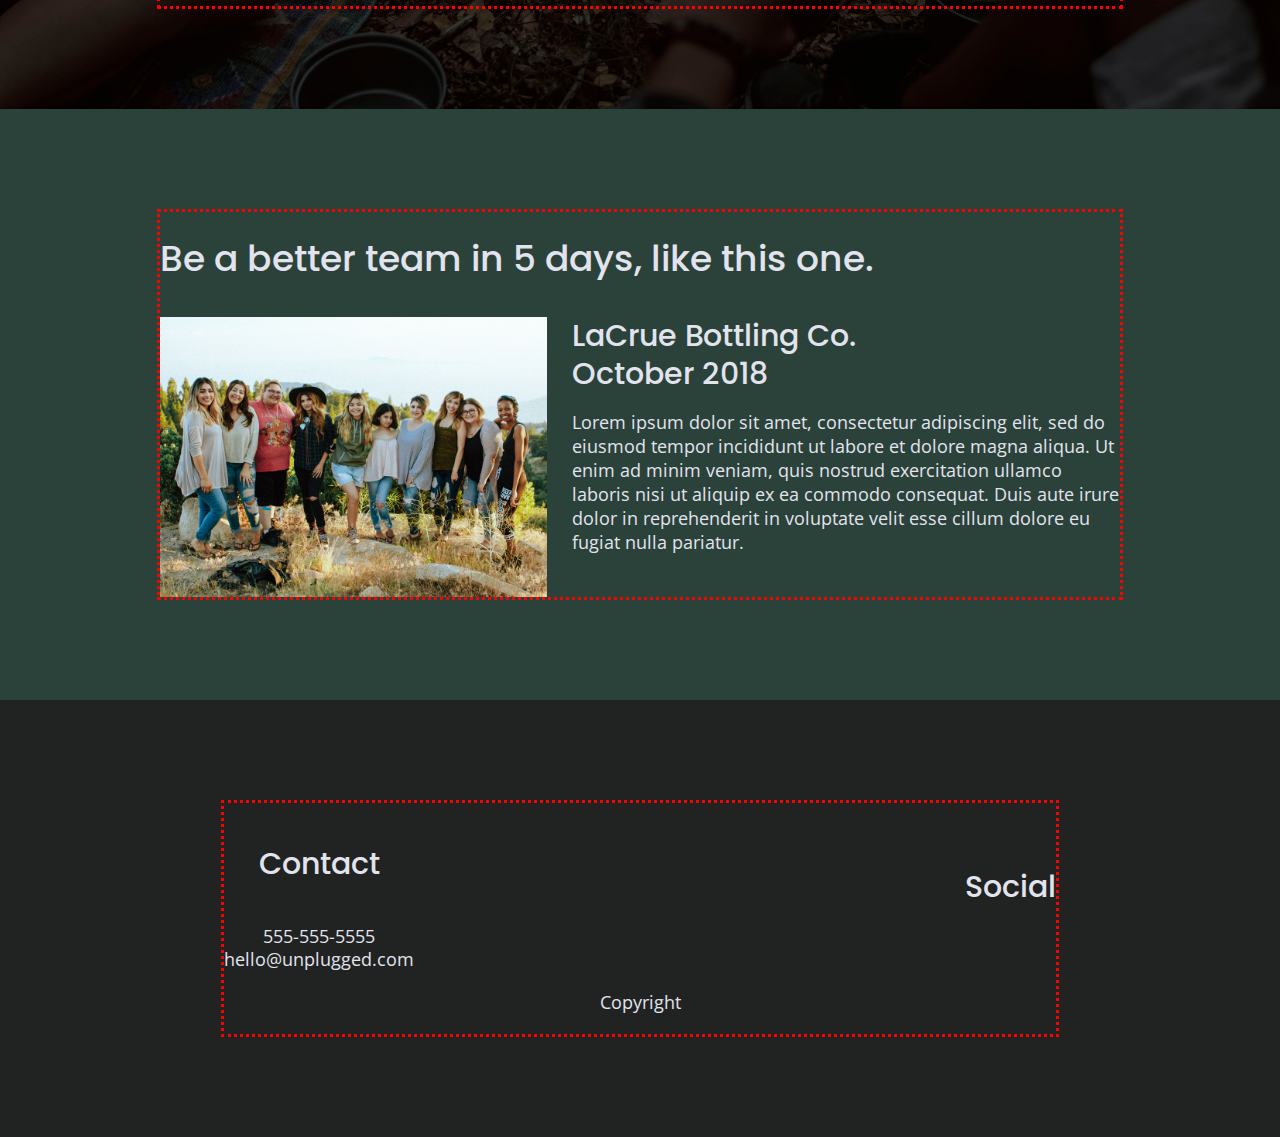
==== commit ad3e4ce7: "Added icons and aligned them for mobile devices" ====
--- a/index.html
+++ b/index.html
@@ -19,6 +19,8 @@
   <link rel="stylesheet" href="css/normalize.css">
   <link rel="stylesheet" href="css/main.css">
   <link href="https://fonts.googleapis.com/css?family=Open+Sans:400,700|Poppins:500,700" rel="stylesheet">
+  <link rel="stylesheet" href="https://use.fontawesome.com/releases/v5.5.0/css/all.css" 
+  integrity="sha384-B4dIYHKNBt8Bc12p+WXckhzcICo0wtJAoU8YZTY5qE0Id1GSseTk6S+L3BlXeVIU" crossorigin="anonymous">
   <meta name="theme-color" content="#fafafa">
 </head>
 
@@ -64,39 +66,51 @@
         <h2>Have the work week you always dreamed of - without the bad wifi.</h2>
         <div class="features-items">
           <article>
-            <p class="fontawesome-icons"></p>
+            <p class="fontawesome-icons">
+              <i class="fas fa-campground"></i>
+            </p>
             <p class="features-item-description">
               Located in a peaceful bungalow outside of Lake Geneva, Wisconsin.
             </p>
           </article>
           <article>
-            <p class="fontawesome-icons"></p>
+            <p class="fontawesome-icons">
+              <i class="fas fa-bed"></i>
+            </p>
             <p class="features-item-description">
               12 private rooms with ensuite bathrooms, 2 group meeting rooms, and 4 
               breakout rooms.
             </p>
           </article>
           <article>
-            <p class="fontawesome-icons"></p>
+            <p class="fontawesome-icons">
+              <i class="fas fa-utensils"></i>
+            </p>
             <p class="features-item-description">
               Private chef team providing on demand meals - just like your team kitchen.
             </p>
           </article>
           <article>
-            <p class="fontawesome-icons"></p>
+            <p class="fontawesome-icons">
+              <i class="fas fa-shoe-prints"></i>
+            </p>
             <p class="features-item-description">
               5 outdoor obstacle courses, including private beach ½ mile from bungalow.
             </p>
           </article>
           <article>
-            <p class="fontawesome-icons"></p>
+            <p class="fontawesome-icons">
+              <i class="fas fa-smile"></i>
+            </p>
             <p class="features-item-description">
               Retreat facilitator to manage your day to day activities so you all get a 
               chance to reset.
             </p>
           </article>
           <article>
-            <p class="fontawesome-icons"></p>
+            <p class="fontawesome-icons">
+              <i class="fas fa-wifi"></i>
+            </p>
             <p class="features-item-description">
               Dedicated computer room for times that you must wifi.
             </p>
--- a/css/main.css
+++ b/css/main.css
@@ -292,6 +292,7 @@
   .features article {
     width: 62%;
     margin: 30px 0;
+    text-align: center;
   }
 
   .features .features-items {
@@ -299,6 +300,11 @@
     justify-content: center;
     align-items: flex-start;
     flex-flow: row wrap;
+  }
+
+  .features i {
+    font-size: 3.75em;
+    margin-bottom: 40px;
   }
 
   .features p {
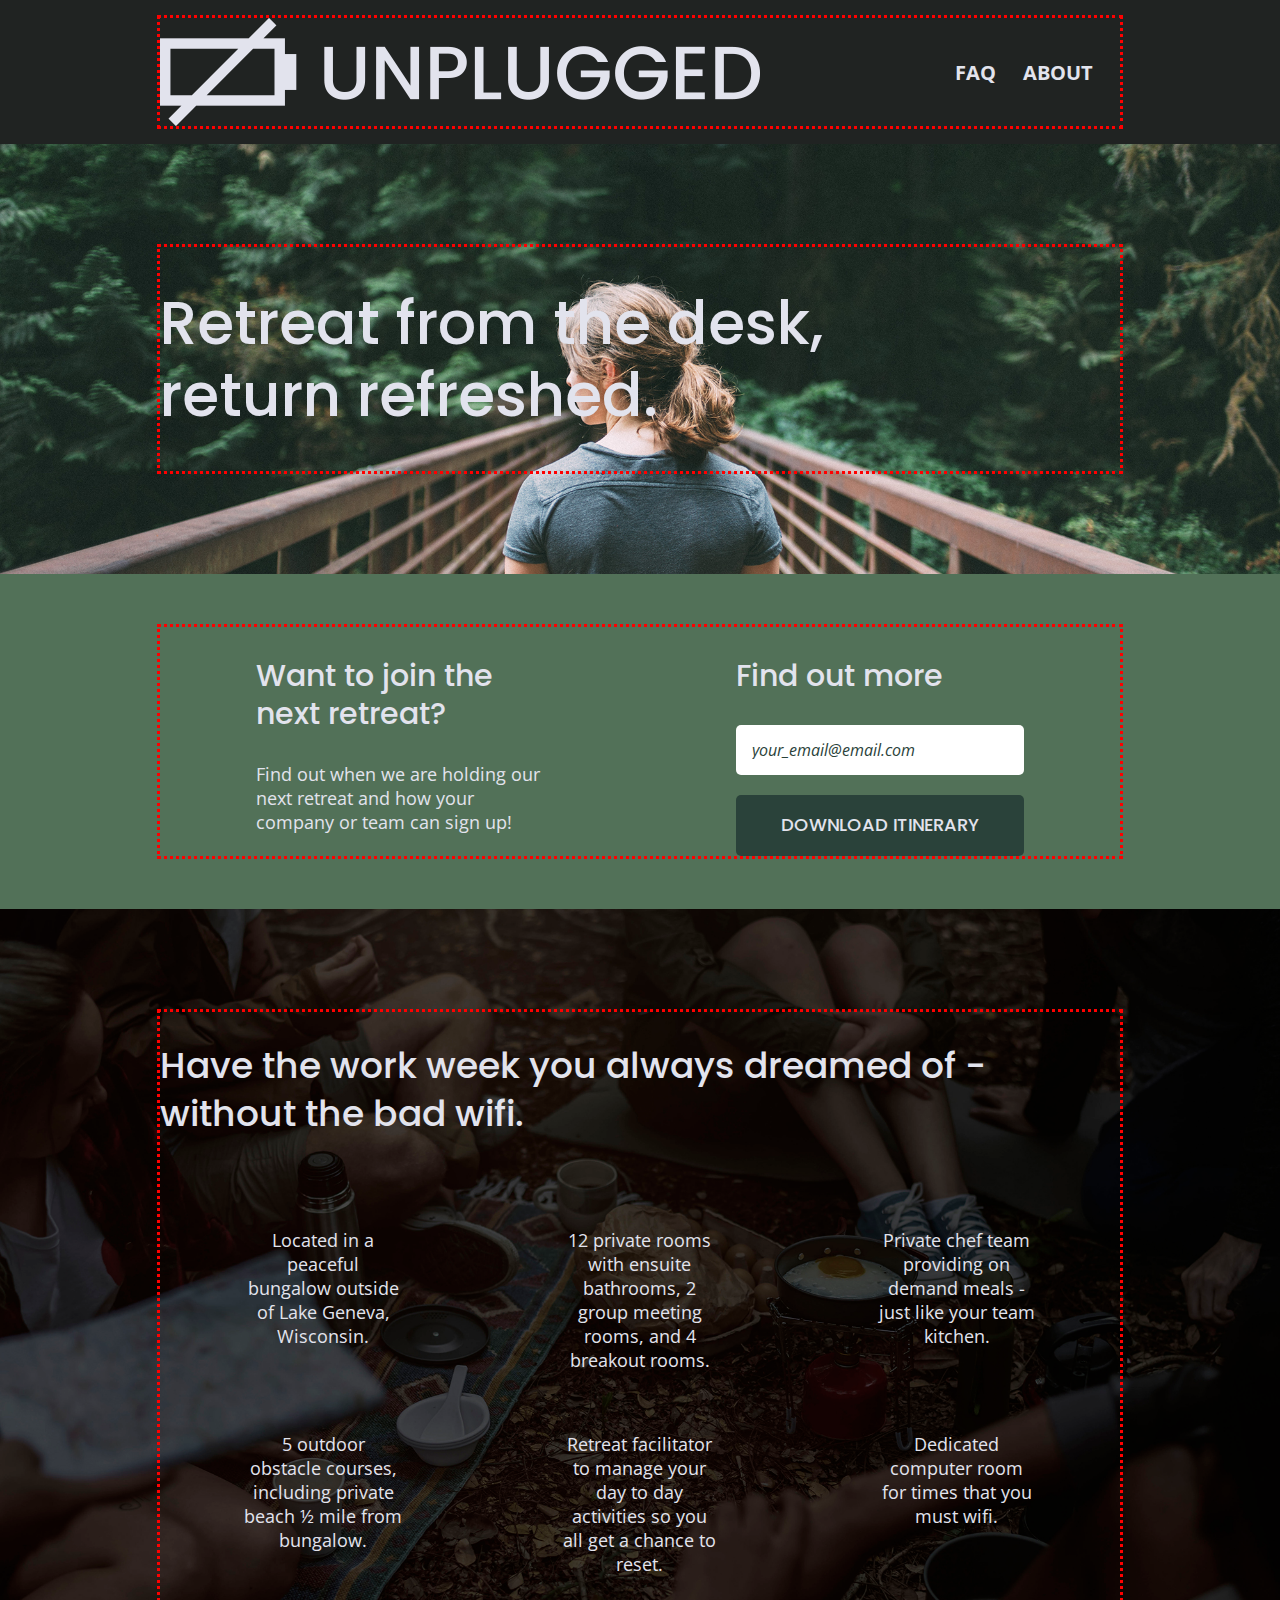
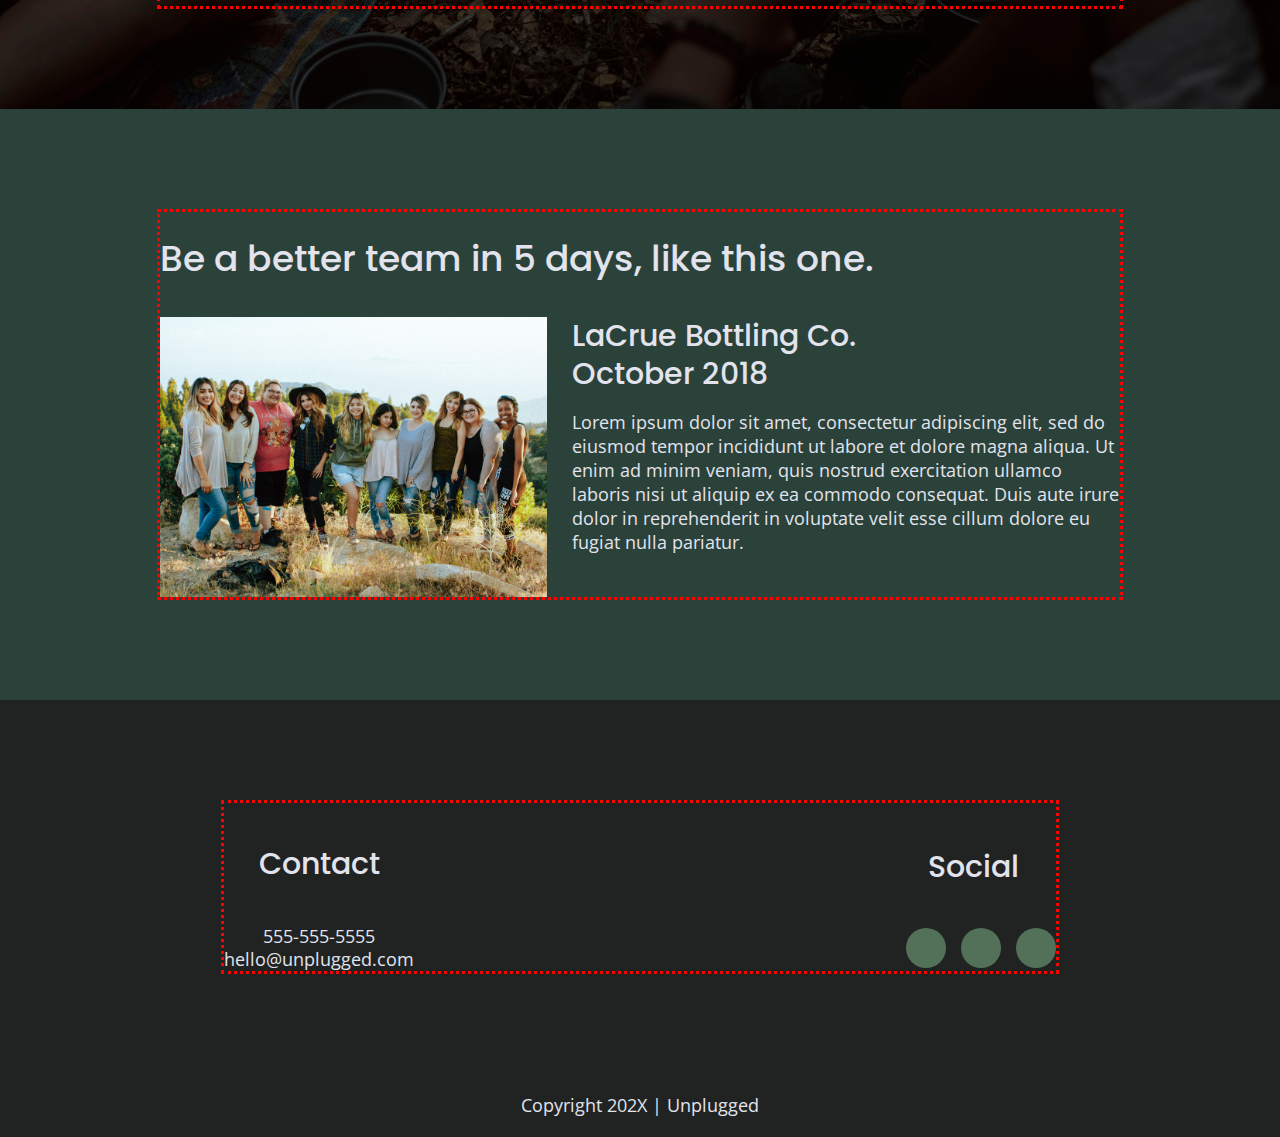
==== commit e3eb8163: "Added social media icons under footer" ====
--- a/index.html
+++ b/index.html
@@ -147,7 +147,8 @@
         <div class="contact">
           <h4>Contact</h4>
           <address>
-            <p>555-555-5555<br>
+            <p>
+              555-555-5555<br>
               hello@unplugged.com
             </p>
           </address>
@@ -156,14 +157,20 @@
           <h4>Social</h4>
           <div class="social-icons">
             <p>
-              <a href="#"></a>
+              <a href="https://www.facebook.com/Skillcrush/" target="_blank"><i class="fab fa-facebook-f"></i></a>
+            </p>
+            <p>
+              <a href="https://twitter.com/Skillcrush" target="_blank"><i class="fab fa-twitter"></i></a>
+            </p>
+            <p>
+              <a href="https://www.instagram.com/skillcrush/" target="_blank"><i class="fab fa-instagram"></i></a>
             </p>
           </div>
         </div>
       </div>
-      <div class="copyright">
-        <p>Copyright</p>
-      </div>
+    </div>
+    <div class="copyright">
+      <p>Copyright 202X | Unplugged</p>
     </div>
   </footer>
 
--- a/css/main.css
+++ b/css/main.css
@@ -195,29 +195,39 @@
     text-align: center;
     background-color: #202322;
   }
-
+  
+  footer p {
+    margin: 0;
+  }
+  
   footer .content-wrapper {
     width: 55%;
   }
-
+  
   footer .contact {
     margin-bottom: 50px;
   }
-
+  
   footer .social-icons {
     display: flex;
     justify-content: space-around;
     align-items: center;
-  }
-
-  footer .social p {
+    
+  }
+  
+  footer .social-icons p {
+    background-color: #527158;
+    border-radius: 50%;
+    width: 40px;
+    height: 40px;
     display: flex;
     justify-content: center;
     align-items: center;
-  }
-
-  footer p {
-    margin: 0;
+    margin-left: 15px;
+  }
+  
+  footer .social-icons p i {
+    font-size: 1.3125em;
   }
 
   footer .copyright {
